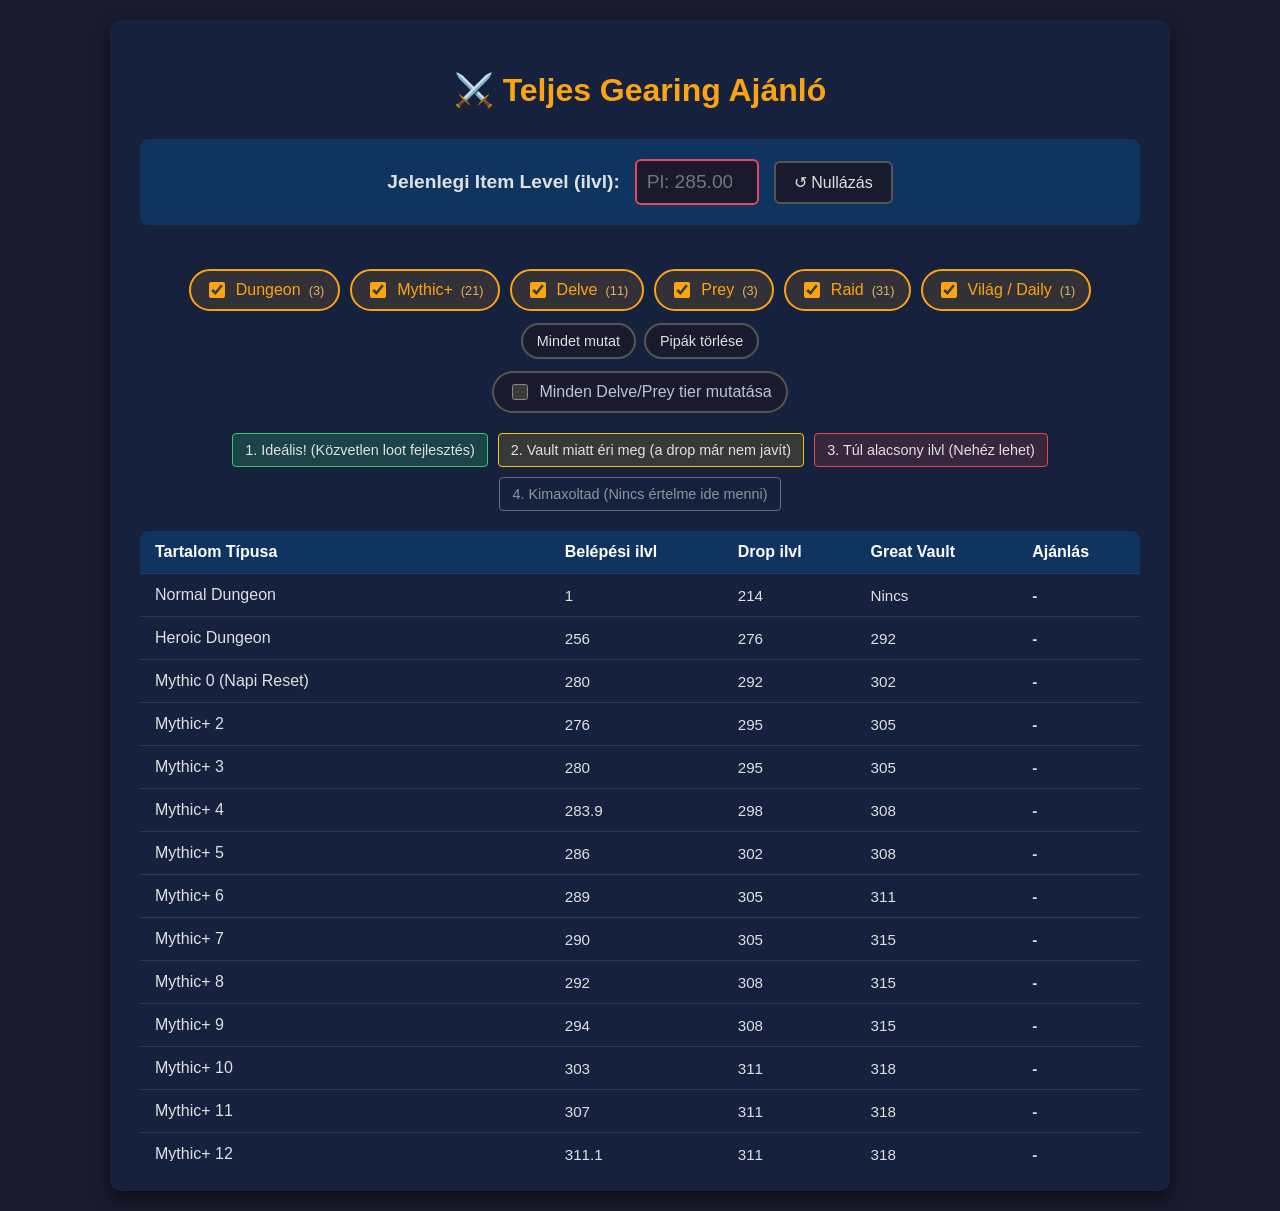
==== wow-gearing/wow-gearing-ajanlo-refaktoralt.html @ 21bc3367 "Add WoW gearing recommender HTML and ilvl statistics (live.csv, stat.csv) Co-Authored-By: Claude Opu" ====
<!DOCTYPE html>
<html lang="hu">
<head>
    <meta charset="UTF-8">
    <meta name="viewport" content="width=device-width, initial-scale=1.0">
    <meta name="color-scheme" content="dark">
    <title>WoW Gearing Ajánló (12.2)</title>
    <style>
        /* ============================================================
           Színek – egy helyen, a lap többi része csak ezekre hivatkozik
           ============================================================ */
        :root {
            --bg-base:      #1a1a2e;   /* lap háttere, gombok, beviteli mező */
            --bg-panel:     #16213e;   /* központi doboz */
            --bg-raised:    #0f3460;   /* ilvl-sáv, táblázatfejléc */
            --line:         #2a3a5a;
            --line-control: #555;
            --text:         #e0e0e0;
            --text-strong:  #fff;
            --text-soft:    #b8c4d4;
            --text-muted:   #95a5a6;
            --accent:       #fca311;
            --accent-soft:  rgba(252, 163, 17, 0.12);
            --accent-text:  #e0b25c;
            --danger:       #e94560;
        }

        /* Állapotszínek – a táblázat sorai és a jelmagyarázat is ezeket használja */
        [data-status="recommended"] { --status-color: #2ecc71; --status-bg: rgba(46, 204, 113, 0.2); }
        [data-status="vault"]       { --status-color: #f1c40f; --status-bg: rgba(241, 196, 15, 0.15); }
        [data-status="undergeared"] { --status-color: #e74c3c; --status-bg: rgba(231, 76, 60, 0.15); --status-opacity: 0.75; }
        [data-status="outgrown"]    { --status-color: #95a5a6; --status-opacity: 0.45; }

        /* ---- Alap elrendezés ---- */
        body {
            margin: 0;
            padding: 20px;
            font-family: 'Segoe UI', Tahoma, Geneva, Verdana, sans-serif;
            background-color: var(--bg-base);
            color: var(--text);
        }
        .container {
            max-width: 1000px;
            margin: 0 auto;
            padding: 30px;
            background-color: var(--bg-panel);
            border-radius: 12px;
            box-shadow: 0 8px 16px rgba(0, 0, 0, 0.5);
        }
        h1 {
            margin-bottom: 30px;
            text-align: center;
            color: var(--accent);
        }

        /* ---- Középre zárt, törő sávok (ilvl, szűrők, kapcsoló) ---- */
        .toolbar {
            display: flex;
            flex-wrap: wrap;
            justify-content: center;
            align-items: center;
            gap: 10px;
            margin-bottom: 12px;
        }
        .toolbar--tight {
            gap: 8px;
        }

        .ilvl-bar {
            gap: 15px;
            padding: 20px;
            background-color: var(--bg-raised);
            border-radius: 8px;
        }
        .ilvl-bar label {
            font-size: 1.2rem;
            font-weight: bold;
        }
        .ilvl-bar input {
            width: 100px;
            padding: 10px;
            font-size: 1.2rem;
            text-align: center;
            color: var(--text-strong);
            background-color: var(--bg-base);
            border: 2px solid var(--danger);
            border-radius: 6px;
        }
        .ilvl-bar input:focus-visible {
            outline: 2px solid transparent;   /* nagy kontrasztú módban ebből lesz látható fókuszkeret */
            box-shadow: 0 0 10px var(--danger);
        }
        .hint {
            min-height: 1.2em;
            margin-bottom: 12px;
            text-align: center;
            font-size: 0.9rem;
            color: var(--danger);
        }

        /* ---- Gombok és pipás chipek közös alapja ---- */
        .btn,
        .chip {
            border: 2px solid var(--line-control);
            background-color: var(--bg-base);
            color: var(--text);
            cursor: pointer;
            transition: border-color 0.2s, color 0.2s, background-color 0.2s;
        }

        .btn {
            padding: 10px 18px;
            font-size: 1rem;
            border-radius: 6px;
        }
        .btn--pill {
            padding: 8px 14px;
            font-size: 0.9rem;
            border-radius: 999px;
        }
        .btn:hover,
        .btn:focus-visible {
            border-color: var(--accent);
            color: var(--accent);
        }

        /* A chip kinézete közvetlenül a benne lévő checkboxot követi (:has), JS nélkül */
        .chip {
            display: inline-flex;
            align-items: center;
            gap: 8px;
            padding: 8px 14px;
            border-radius: 999px;
            color: var(--text-soft);
            user-select: none;
        }
        .chip:hover {
            border-color: var(--accent);
        }
        .chip:has(:checked) {
            border-color: var(--accent);
            color: var(--accent);
            background-color: var(--accent-soft);
        }
        .chip:has(:focus-visible) {
            box-shadow: 0 0 8px var(--accent);
        }
        .chip input {
            width: 16px;
            height: 16px;
            accent-color: var(--accent);
            cursor: pointer;
        }
        .chip .count {
            font-size: 0.8rem;
            color: var(--text-muted);
        }
        .chip:has(:checked) .count {
            color: var(--accent-text);
        }

        /* ---- Jelmagyarázat: ugyanazok a színek, mint a soroknál ---- */
        .legend {
            display: flex;
            flex-wrap: wrap;
            justify-content: center;
            gap: 10px;
            margin: 20px 0;
            padding: 0;
            list-style: none;
            font-size: 0.9rem;
        }
        .legend li {
            padding: 8px 12px;
            border: 1px solid var(--status-color);
            border-radius: 4px;
            background-color: var(--status-bg, transparent);
        }
        .legend li[data-status="outgrown"] {
            opacity: 0.6;   /* halvány, mint a sor, de olvasható marad */
        }

        /* ---- Táblázat ---- */
        .table-wrap {
            max-height: 70vh;
            overflow: auto;
            border-radius: 8px;
        }
        table {
            width: 100%;
            min-width: 640px;
            border-collapse: collapse;
        }
        th,
        td {
            padding: 12px 15px;
            text-align: left;
            border-bottom: 1px solid var(--line);
        }
        th {
            position: sticky;
            top: 0;
            z-index: 1;
            background-color: var(--bg-raised);
            color: var(--text-strong);
        }
        td + td {
            font-size: 0.95rem;   /* a név kivételével minden oszlop */
        }
        tr[data-status] {
            background-color: var(--status-bg, transparent);
            opacity: var(--status-opacity, 1);
        }
        .status-cell {
            font-weight: bold;
        }
        tr[data-status] .status-cell {
            color: var(--status-color);
        }
        .delta {
            display: block;
            font-size: 0.85rem;
            font-weight: normal;
            color: var(--text-soft);
        }
        .no-match td {
            padding: 24px 15px;
            text-align: center;
            color: var(--text-muted);
        }

        .visually-hidden {
            position: absolute;
            width: 1px;
            height: 1px;
            margin: -1px;
            padding: 0;
            border: 0;
            overflow: hidden;
            clip-path: inset(50%);
            white-space: nowrap;
        }

        @media (max-width: 600px) {
            body       { padding: 10px; }
            .container { padding: 16px; }
        }
    </style>
</head>
<body>

<main class="container">
    <h1>⚔️ Teljes Gearing Ajánló</h1>

    <div class="toolbar ilvl-bar">
        <label for="ilvlInput">Jelenlegi Item Level (ilvl):</label>
        <input type="number" id="ilvlInput" min="1" max="500" step="0.01"
               inputmode="decimal" placeholder="Pl: 285.00" aria-describedby="ilvlHint">
        <button type="button" class="btn" id="resetBtn" title="Mező ürítése">↺ Nullázás</button>
    </div>
    <p class="hint" id="ilvlHint" role="status"></p>

    <!-- A chipek a GROUPS adatból generálódnak -->
    <div class="toolbar" id="groupFilters" role="group" aria-label="Tartalomtípusok szűrése"></div>

    <div class="toolbar toolbar--tight">
        <button type="button" class="btn btn--pill" id="selectAllBtn">Mindet mutat</button>
        <button type="button" class="btn btn--pill" id="selectNoneBtn">Pipák törlése</button>
    </div>

    <div class="toolbar">
        <label class="chip">
            <input type="checkbox" id="showAllTiersInput">
            <span>Minden Delve/Prey tier mutatása</span>
        </label>
    </div>

    <!-- A jelmagyarázat a STATUS adatból generálódik -->
    <ul class="legend" id="legend" aria-label="Jelmagyarázat"></ul>

    <div class="table-wrap">
        <table>
            <caption class="visually-hidden">Tartalomtípusok belépési, drop és Great Vault item level értékei</caption>
            <thead>
                <tr>
                    <th scope="col">Tartalom Típusa</th>
                    <th scope="col">Belépési ilvl</th>
                    <th scope="col">Drop ilvl</th>
                    <th scope="col">Great Vault</th>
                    <th scope="col">Ajánlás</th>
                </tr>
            </thead>
            <tbody id="lootTableBody"></tbody>
        </table>
    </div>
    <p class="visually-hidden" id="resultSummary" role="status"></p>
</main>

<script type="module">
    // ============================================================
    // ADATOK
    // ------------------------------------------------------------
    // A GROUPS sorrendje = a szűrő-chipek és a táblázat alapsorrendje.
    //   tiered   : true → ilvl megadásakor csak a legjobb elérhető tier
    //              látszik, ezért a sorokat tier-sorrendben kell felvenni
    //
    // Egy sor mezői:
    //   entryMin : minimális belépési ilvl (0 = nincs korlát)
    //   dropMax  : a legmagasabb ilvl, amit dropból kaphatsz
    //   vaultMax : a legmagasabb ilvl, amit Vaultból kaphatsz
    //              (null = nincs érdemi Vault-plafon, a dropMax marad)
    // ============================================================
    const GROUPS = [
        {
            id: "dungeon", label: "Dungeon",
            rows: [
                { name: "Normal Dungeon",        entryMin: 0,   dropMax: 214, vaultMax: null },
                { name: "Heroic Dungeon",        entryMin: 256, dropMax: 276, vaultMax: 292 },
                { name: "Mythic 0 (Napi Reset)", entryMin: 280, dropMax: 292, vaultMax: 302 },
            ],
        },
        {
            id: "mplus", label: "Mythic+",
            rows: [
                { name: "Mythic+ 2",  entryMin: 276,    dropMax: 295, vaultMax: 305 },
                { name: "Mythic+ 3",  entryMin: 280,    dropMax: 295, vaultMax: 305 },
                { name: "Mythic+ 4",  entryMin: 283.9,    dropMax: 298, vaultMax: 308 },
                { name: "Mythic+ 5",  entryMin: 286,    dropMax: 302, vaultMax: 308 },
                { name: "Mythic+ 6",  entryMin: 289,    dropMax: 305, vaultMax: 311 },
                { name: "Mythic+ 7",  entryMin: 290,    dropMax: 305, vaultMax: 315 },
                { name: "Mythic+ 8",  entryMin: 292,    dropMax: 308, vaultMax: 315 },
                { name: "Mythic+ 9",  entryMin: 294,    dropMax: 308, vaultMax: 315 },
                { name: "Mythic+ 10", entryMin: 303,    dropMax: 311, vaultMax: 318 },
                { name: "Mythic+ 11", entryMin: 307,    dropMax: 311, vaultMax: 318 },
                { name: "Mythic+ 12", entryMin: 311.1,    dropMax: 311, vaultMax: 318 },
                { name: "Mythic+ 13", entryMin: 312.8,    dropMax: 311, vaultMax: 318 },
                { name: "Mythic+ 14", entryMin: 315.2,    dropMax: 311, vaultMax: 318 },
                { name: "Mythic+ 15", entryMin: 317.7,    dropMax: 311, vaultMax: 318 },
                { name: "Mythic+ 16", entryMin: 319,    dropMax: 311, vaultMax: 318 },
                { name: "Mythic+ 17", entryMin: 321,    dropMax: 311, vaultMax: 318 },
                { name: "Mythic+ 18", entryMin: 322.00, dropMax: 311, vaultMax: 318 },
                { name: "Mythic+ 19", entryMin: 323.90, dropMax: 311, vaultMax: 318 },
                { name: "Mythic+ 20", entryMin: 324.90, dropMax: 311, vaultMax: 318 },
                { name: "Mythic+ 21", entryMin: 326.00, dropMax: 311, vaultMax: 318 },
                { name: "Mythic+ 22", entryMin: 327.00, dropMax: 311, vaultMax: 318 },
            ],
        },
        {
            id: "delve", label: "Delve", tiered: true,
            rows: [
                { name: "Bountiful Delve Tier 1",  entryMin: 0,   dropMax: 266, vaultMax: 279 },
                { name: "Bountiful Delve Tier 2",  entryMin: 187, dropMax: 269, vaultMax: 282 },
                { name: "Bountiful Delve Tier 3",  entryMin: 200, dropMax: 272, vaultMax: 285 },
                { name: "Bountiful Delve Tier 4",  entryMin: 259, dropMax: 276, vaultMax: 289 },
                { name: "Bountiful Delve Tier 5",  entryMin: 268, dropMax: 279, vaultMax: 292 },
                { name: "Bountiful Delve Tier 6",  entryMin: 275, dropMax: 282, vaultMax: 298 },
                { name: "Bountiful Delve Tier 7",  entryMin: 281, dropMax: 292, vaultMax: 302 },
                { name: "Bountiful Delve Tier 8",  entryMin: 290, dropMax: 295, vaultMax: 305 },
                { name: "Bountiful Delve Tier 9",  entryMin: 296, dropMax: 295, vaultMax: 305 },
                { name: "Bountiful Delve Tier 10", entryMin: 303, dropMax: 295, vaultMax: 305 },
                { name: "Bountiful Delve Tier 11", entryMin: 309, dropMax: 295, vaultMax: 305 },
            ],
        },
        {
            id: "prey", label: "Prey", tiered: true,
            rows: [
                { name: "Prey - Normal",            entryMin: 250, dropMax: 266, vaultMax: 279 },
                { name: "Prey - Hard",              entryMin: 265, dropMax: 279, vaultMax: 292 },
                { name: "Prey - Nightmare (Szóló)", entryMin: 280, dropMax: 292, vaultMax: 305 },
            ],
        },
        {
            id: "raid", label: "Raid",
            rows: [
                { name: "Raid - LFR (Venomous Abyss)",           entryMin: 273, dropMax: 289, vaultMax: 292 },

                { name: "Raid - Nek'zali the Soulcoiler Normal", entryMin: 305.8, dropMax: 292, vaultMax: 305 },
                { name: "Raid - The Lost Explorers Normal",      entryMin: 305.1, dropMax: 295, vaultMax: 305 },
                { name: "Raid - Entombed Sentinels Normal",      entryMin: 304.8, dropMax: 295, vaultMax: 305 },
                { name: "Raid - Vashnik the Malignant Normal",   entryMin: 305, dropMax: 298, vaultMax: 305 },
                { name: "Raid - Sszorak Normal",                 entryMin: 305.6, dropMax: 298, vaultMax: 305 },
                { name: "Raid - The Twin Fangs Normal",          entryMin: 306, dropMax: 302, vaultMax: 305 },
                { name: "Raid - The Coiled Altar Normal",        entryMin: 309.8, dropMax: 302, vaultMax: 305 },
                { name: "Raid - Ula'tek Normal",                 entryMin: 310.8, dropMax: 302, vaultMax: 305 },
                { name: "Raid - Nymrissa Wavecaller Normal",     entryMin: 305.4, dropMax: 292, vaultMax: 305 },
                { name: "Raid - Kith'ix Normal",                 entryMin: 350, dropMax: 298, vaultMax: 305 },

                { name: "Raid - Nek'zali the Soulcoiler Heroic", entryMin: 317.2, dropMax: 305, vaultMax: 318 },
                { name: "Raid - The Lost Explorers Heroic",      entryMin: 317.3, dropMax: 308, vaultMax: 318 },
                { name: "Raid - Entombed Sentinels Heroic",      entryMin: 317.2, dropMax: 308, vaultMax: 318 },
                { name: "Raid - Vashnik the Malignant Heroic",   entryMin: 317.3, dropMax: 311, vaultMax: 318 },
                { name: "Raid - Sszorak Heroic",                 entryMin: 317.9, dropMax: 311, vaultMax: 318 },
                { name: "Raid - The Twin Fangs Heroic",          entryMin: 318.6, dropMax: 311, vaultMax: 318 },
                { name: "Raid - The Coiled Altar Heroic",        entryMin: 319.5, dropMax: 315, vaultMax: 318 },
                { name: "Raid - Ula'tek Heroic",                 entryMin: 320.2, dropMax: 315, vaultMax: 318 },
                { name: "Raid - Nymrissa Wavecaller Heroic",     entryMin: 316, dropMax: 305, vaultMax: 318 },
                { name: "Raid - Kith'ix Heroic",                 entryMin: 350, dropMax: 302, vaultMax: 318 },

                { name: "Raid - Nek'zali the Soulcoiler Mythic", entryMin: 322.1, dropMax: 318, vaultMax: 335 },
                { name: "Raid - The Lost Explorers Mythic",      entryMin: 322.2, dropMax: 321, vaultMax: 335 },
                { name: "Raid - Entombed Sentinels Mythic",      entryMin: 323.2, dropMax: 321, vaultMax: 335 },
                { name: "Raid - Vashnik the Malignant Mythic",   entryMin: 323.6, dropMax: 324, vaultMax: 335 },
                { name: "Raid - Sszorak Mythic",                 entryMin: 324.5, dropMax: 324, vaultMax: 335 },
                { name: "Raid - The Twin Fangs Mythic",          entryMin: 325.3, dropMax: 324, vaultMax: 335 },
                { name: "Raid - The Coiled Altar Mythic",        entryMin: 326.9, dropMax: 344, vaultMax: 344 },
                { name: "Raid - Ula'tek Mythic",                 entryMin: 329.6, dropMax: 344, vaultMax: 344 },
                { name: "Raid - Nymrissa Wavecaller Mythic",     entryMin: 322.7, dropMax: 318, vaultMax: 335 },
                { name: "Raid - Kith'ix Mythic",                 entryMin: 350, dropMax: 344, vaultMax: 305 },
            ],
        },
        {
            id: "world", label: "Világ / Daily",
            rows: [
                { name: "Daily quest reward", entryMin: 0, dropMax: 276, vaultMax: null },
            ],
        },
    ];

    // ============================================================
    // ÁLLAPOTOK – a táblázat és a jelmagyarázat is ebből épül.
    // A priority a rendezési sorrend és a jelmagyarázat számozása.
    // (A színek a CSS-ben vannak, [data-status="..."] alatt.)
    // ============================================================
    const STATUS = {
        recommended: { priority: 1, label: "Irány farmolni!",   legend: "Ideális! (Közvetlen loot fejlesztés)" },
        vault:       { priority: 2, label: "Csak Vaultért",     legend: "Vault miatt éri meg (a drop már nem javít)" },
        undergeared: { priority: 3, label: "Túl alacsony ilvl", legend: "Túl alacsony ilvl (Nehéz lehet)" },
        outgrown:    { priority: 4, label: "Túlfejlett vagy",   legend: "Kimaxoltad (Nincs értelme ide menni)" }
    };

    // ============================================================
    // LOGIKA – tiszta függvények, nem nyúlnak a DOM-hoz
    // ============================================================
    const vaultCeilingOf = (row) => row.vaultMax ?? row.dropMax;

    // Legfeljebb 2 tizedes, így nem jelenik meg lebegőpontos zaj (pl. 6.6299999999999955)
    const formatIlvl = (value) => String(Math.round(value * 100) / 100);

    // Egy sor értékelése adott ilvl mellett.
    // A gain a kategórián belüli rendezési súly (nagyobb = előrébb):
    //   recommended : mennyit ad még a drop
    //   vault       : mennyit ad még a Vault-plafon
    //   undergeared : negatív hiány → a legközelebbi cél kerül előre
    //   outgrown    : mindig <= 0 → a legmagasabb szintű tartalom elöl
    function evaluate(ilvl, row) {
        const ceiling = vaultCeilingOf(row);

        if (ilvl < row.entryMin) {
            const missing = row.entryMin - ilvl;
            return { status: "undergeared", gain: -missing, note: `${formatIlvl(missing)} ilvl hiányzik` };
        }
        if (ilvl < row.dropMax) {
            const gain = row.dropMax - ilvl;
            return { status: "recommended", gain, note: `dropból még +${formatIlvl(gain)} ilvl` };
        }
        if (ilvl < ceiling) {
            const gain = ceiling - ilvl;
            return { status: "vault", gain, note: `Vaultból még +${formatIlvl(gain)} ilvl` };
        }
        return { status: "outgrown", gain: ceiling - ilvl, note: "" };
    }

    // Tiered csoport legjobb elérhető tierje: az utolsó, aminek a belépési
    // ilvl-jét már eléred; ha egyiket sem, akkor az első.
    function bestReachableRow(group, ilvl) {
        return group.rows.findLast(row => ilvl >= row.entryMin) ?? group.rows[0];
    }

    // A megjelenítendő sorok szűrve, értékelve és rendezve
    function buildItems(ilvl, activeGroupIds, showAllTiers) {
        const collapseTiers = ilvl !== null && !showAllTiers;

        const rows = GROUPS
            .filter(group => activeGroupIds.has(group.id))
            .flatMap(group => collapseTiers && group.tiered ? [bestReachableRow(group, ilvl)] : group.rows);

        if (ilvl === null) {
            return rows.map(row => ({ row, status: null, note: "" }));   // nincs ilvl: adat-sorrend
        }

        return rows
            .map(row => ({ row, ...evaluate(ilvl, row) }))
            .sort((a, b) =>
                STATUS[a.status].priority - STATUS[b.status].priority ||   // 1. státusz-kategória
                b.gain - a.gain ||                                         // 2. kategórián belül a legnagyobb nyereség
                vaultCeilingOf(b.row) - vaultCeilingOf(a.row)              // 3. azonos nyereségnél a magasabb Vault-plafon
            );                                                             // teljes egyezésnél marad az adat-sorrend (stabil sort)
    }

    // ============================================================
    // DOM
    // ============================================================
    const byId = (id) => document.getElementById(id);

    const ilvlInput     = byId("ilvlInput");
    const ilvlHint      = byId("ilvlHint");
    const groupFilters  = byId("groupFilters");
    const showAllTiers  = byId("showAllTiersInput");
    const legend        = byId("legend");
    const tableBody     = byId("lootTableBody");
    const resultSummary = byId("resultSummary");

    // Az érvényes tartomány egyetlen forrása az input min/max attribútuma
    const MIN_ILVL = Number(ilvlInput.min);
    const MAX_ILVL = Number(ilvlInput.max);
    const RANGE_ERROR = `Adj meg egy ${MIN_ILVL.toFixed(2)} és ${MAX_ILVL.toFixed(2)} közötti item levelt.`;

    // Apró segéd elemek építéséhez. A szöveg textContent-ként kerül be,
    // így nem kell kézzel HTML-escape-elni.
    function h(tag, { dataset, ...props } = {}, ...children) {
        const el = Object.assign(document.createElement(tag), props);
        if (dataset) Object.assign(el.dataset, dataset);
        el.append(...children.filter(child => child != null));
        return el;
    }

    // Üres mező → nincs ilvl; hibás vagy tartományon kívüli érték → hibaüzenet
    function readIlvl() {
        const value = ilvlInput.valueAsNumber;   // üres vagy hibás bevitelnél NaN
        if (Number.isNaN(value)) {
            return { ilvl: null, error: ilvlInput.validity.badInput ? RANGE_ERROR : "" };
        }
        if (value < MIN_ILVL || value > MAX_ILVL) {
            return { ilvl: null, error: RANGE_ERROR };
        }
        return { ilvl: value, error: "" };
    }

    // A pipák állapota az egyetlen igazságforrás – nincs külön, kézzel szinkronizált Set
    function readActiveGroupIds() {
        const checked = groupFilters.querySelectorAll("input:checked");
        return new Set(Array.from(checked, box => box.value));
    }

    function renderGroupFilters() {
        groupFilters.replaceChildren(...GROUPS.map(group =>
            h("label", { className: "chip" },
                h("input", { type: "checkbox", value: group.id, checked: true }),
                h("span", {}, group.label),
                h("span", { className: "count" }, `(${group.rows.length})`)
            )
        ));
    }

    function renderLegend() {
        const statuses = Object.entries(STATUS).sort(([, a], [, b]) => a.priority - b.priority);
        legend.replaceChildren(...statuses.map(([key, status]) =>
            h("li", { dataset: { status: key } }, `${status.priority}. ${status.legend}`)
        ));
    }

    function renderRow({ row, status, note }) {
        return h("tr", { dataset: status ? { status } : null },
            h("td", {}, row.name),
            h("td", {}, formatIlvl(Math.max(row.entryMin, MIN_ILVL))),   // 0 (nincs korlát) → a legkisebb ilvl
            h("td", {}, formatIlvl(row.dropMax)),
            h("td", {}, row.vaultMax === null ? "Nincs" : formatIlvl(row.vaultMax)),
            h("td", { className: "status-cell" },
                status ? STATUS[status].label : "-",
                note ? h("span", { className: "delta" }, note) : null
            )
        );
    }

    function render() {
        const { ilvl, error } = readIlvl();
        const activeGroupIds = readActiveGroupIds();
        const items = buildItems(ilvl, activeGroupIds, showAllTiers.checked);

        ilvlHint.textContent = error;

        if (items.length === 0) {
            const message = activeGroupIds.size === 0
                ? "Nincs bepipálva egyetlen tartalomtípus sem. Válassz legalább egyet a szűrők közül."
                : "Erre a szűrésre nincs találat.";
            tableBody.replaceChildren(h("tr", { className: "no-match" }, h("td", { colSpan: 5 }, message)));
            resultSummary.textContent = message;
            return;
        }

        tableBody.replaceChildren(...items.map(renderRow));

        // Rövid összegzés képernyőolvasóknak (maga a táblázat nem "élő" régió,
        // különben minden billentyűleütésnél felolvasná az összes sort)
        const recommended = items.filter(item => item.status === "recommended").length;
        resultSummary.textContent = ilvl === null
            ? `${items.length} sor látható.`
            : `${items.length} sor látható, ebből ${recommended} ajánlott.`;
    }

    // ============================================================
    // ESEMÉNYEK
    // ============================================================
    function debounce(fn, delay = 150) {
        let timer;
        return (...args) => {
            clearTimeout(timer);
            timer = setTimeout(() => fn(...args), delay);
        };
    }

    function setAllGroups(checked) {
        groupFilters.querySelectorAll("input").forEach(box => { box.checked = checked; });
        render();
    }

    // Gépelés közben csak újraszámolunk. A mezőt csak véglegesítéskor
    // (Enter, fókuszvesztés, léptető nyíl) formázzuk 2 tizedesre, különben
    // a félkész számot írnánk át (pl. "28" → "28.00", és a "285"-ből "28.005" lenne).
    ilvlInput.addEventListener("input", debounce(render));
    ilvlInput.addEventListener("change", () => {
        const { ilvl } = readIlvl();
        if (ilvl !== null) ilvlInput.value = ilvl.toFixed(2);
        render();
    });

    groupFilters.addEventListener("change", render);
    showAllTiers.addEventListener("change", render);

    byId("selectAllBtn").addEventListener("click", () => setAllGroups(true));
    byId("selectNoneBtn").addEventListener("click", () => setAllGroups(false));

    byId("resetBtn").addEventListener("click", () => {
        ilvlInput.value = "";
        render();
        ilvlInput.focus();
    });

    renderGroupFilters();
    renderLegend();
    render();
</script>

</body>
</html>
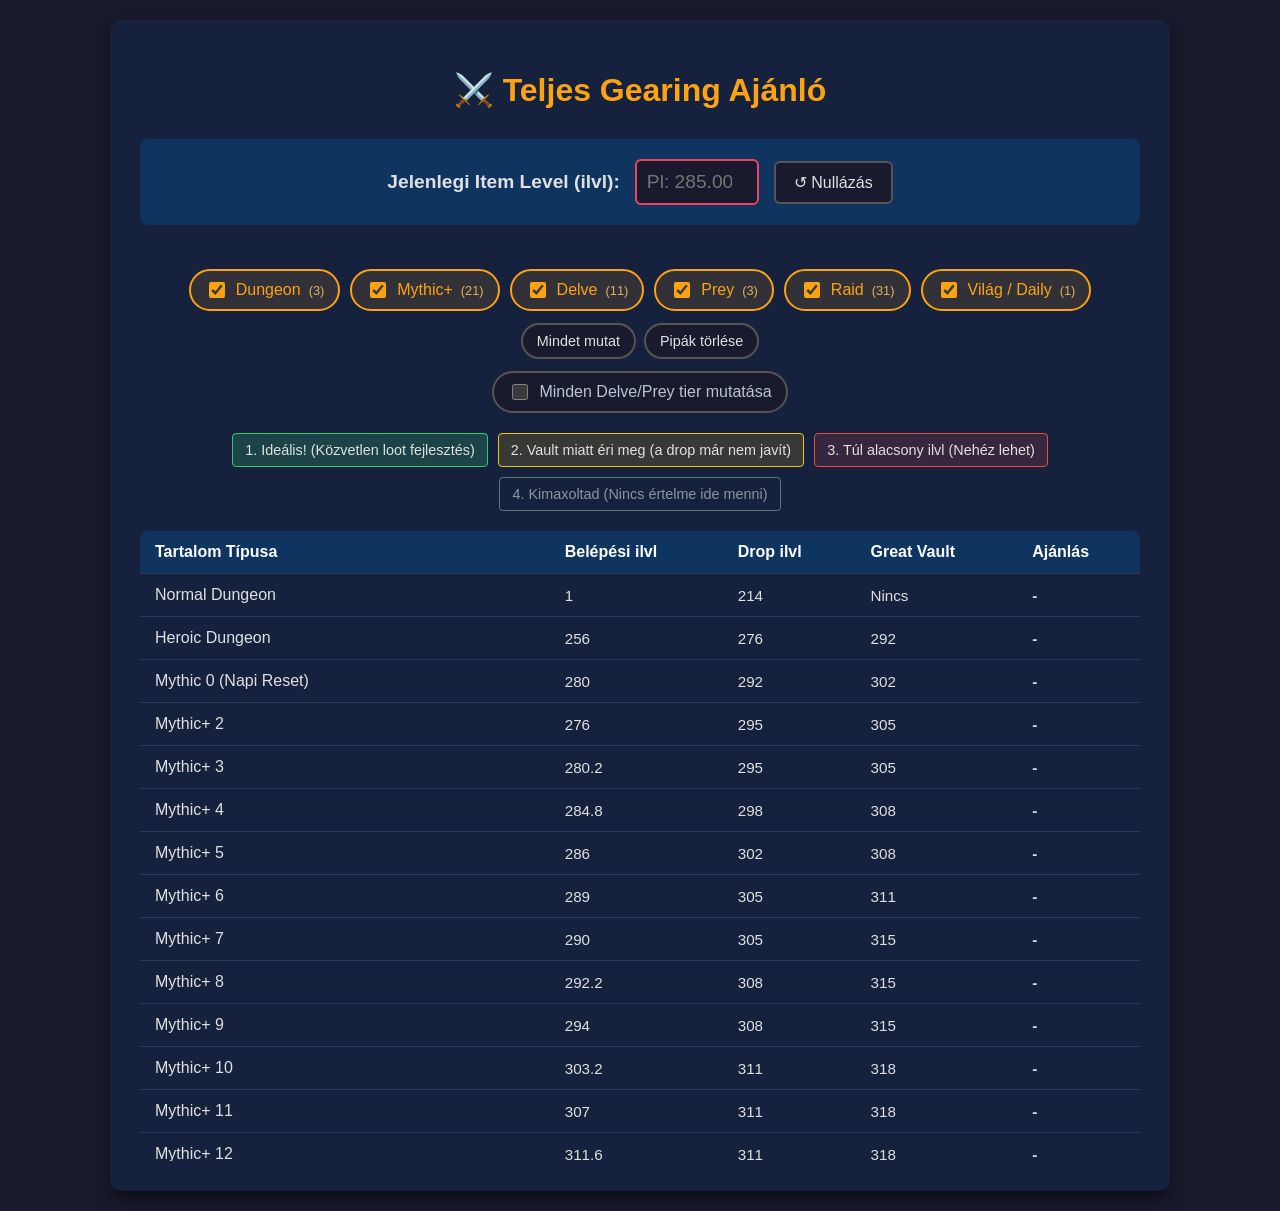
==== commit e10ee35e: "Add entryMin updater script and refresh values from 25th percentile data update_entry_min.py sets en" ====
--- a/wow-gearing/wow-gearing-ajanlo-refaktoralt.html
+++ b/wow-gearing/wow-gearing-ajanlo-refaktoralt.html
@@ -323,19 +323,19 @@
             id: "mplus", label: "Mythic+",
             rows: [
                 { name: "Mythic+ 2",  entryMin: 276,    dropMax: 295, vaultMax: 305 },
-                { name: "Mythic+ 3",  entryMin: 280,    dropMax: 295, vaultMax: 305 },
-                { name: "Mythic+ 4",  entryMin: 283.9,    dropMax: 298, vaultMax: 308 },
+                { name: "Mythic+ 3",  entryMin: 280.2,    dropMax: 295, vaultMax: 305 },
+                { name: "Mythic+ 4",  entryMin: 284.8,    dropMax: 298, vaultMax: 308 },
                 { name: "Mythic+ 5",  entryMin: 286,    dropMax: 302, vaultMax: 308 },
                 { name: "Mythic+ 6",  entryMin: 289,    dropMax: 305, vaultMax: 311 },
                 { name: "Mythic+ 7",  entryMin: 290,    dropMax: 305, vaultMax: 315 },
-                { name: "Mythic+ 8",  entryMin: 292,    dropMax: 308, vaultMax: 315 },
+                { name: "Mythic+ 8",  entryMin: 292.2,    dropMax: 308, vaultMax: 315 },
                 { name: "Mythic+ 9",  entryMin: 294,    dropMax: 308, vaultMax: 315 },
-                { name: "Mythic+ 10", entryMin: 303,    dropMax: 311, vaultMax: 318 },
+                { name: "Mythic+ 10", entryMin: 303.2,    dropMax: 311, vaultMax: 318 },
                 { name: "Mythic+ 11", entryMin: 307,    dropMax: 311, vaultMax: 318 },
-                { name: "Mythic+ 12", entryMin: 311.1,    dropMax: 311, vaultMax: 318 },
-                { name: "Mythic+ 13", entryMin: 312.8,    dropMax: 311, vaultMax: 318 },
-                { name: "Mythic+ 14", entryMin: 315.2,    dropMax: 311, vaultMax: 318 },
-                { name: "Mythic+ 15", entryMin: 317.7,    dropMax: 311, vaultMax: 318 },
+                { name: "Mythic+ 12", entryMin: 311.6,    dropMax: 311, vaultMax: 318 },
+                { name: "Mythic+ 13", entryMin: 313,    dropMax: 311, vaultMax: 318 },
+                { name: "Mythic+ 14", entryMin: 315.6,    dropMax: 311, vaultMax: 318 },
+                { name: "Mythic+ 15", entryMin: 317.6,    dropMax: 311, vaultMax: 318 },
                 { name: "Mythic+ 16", entryMin: 319,    dropMax: 311, vaultMax: 318 },
                 { name: "Mythic+ 17", entryMin: 321,    dropMax: 311, vaultMax: 318 },
                 { name: "Mythic+ 18", entryMin: 322.00, dropMax: 311, vaultMax: 318 },
@@ -374,37 +374,37 @@
             rows: [
                 { name: "Raid - LFR (Venomous Abyss)",           entryMin: 273, dropMax: 289, vaultMax: 292 },
 
-                { name: "Raid - Nek'zali the Soulcoiler Normal", entryMin: 305.8, dropMax: 292, vaultMax: 305 },
-                { name: "Raid - The Lost Explorers Normal",      entryMin: 305.1, dropMax: 295, vaultMax: 305 },
-                { name: "Raid - Entombed Sentinels Normal",      entryMin: 304.8, dropMax: 295, vaultMax: 305 },
-                { name: "Raid - Vashnik the Malignant Normal",   entryMin: 305, dropMax: 298, vaultMax: 305 },
-                { name: "Raid - Sszorak Normal",                 entryMin: 305.6, dropMax: 298, vaultMax: 305 },
-                { name: "Raid - The Twin Fangs Normal",          entryMin: 306, dropMax: 302, vaultMax: 305 },
-                { name: "Raid - The Coiled Altar Normal",        entryMin: 309.8, dropMax: 302, vaultMax: 305 },
-                { name: "Raid - Ula'tek Normal",                 entryMin: 310.8, dropMax: 302, vaultMax: 305 },
-                { name: "Raid - Nymrissa Wavecaller Normal",     entryMin: 305.4, dropMax: 292, vaultMax: 305 },
+                { name: "Raid - Nek'zali the Soulcoiler Normal", entryMin: 301.8, dropMax: 292, vaultMax: 305 },
+                { name: "Raid - The Lost Explorers Normal",      entryMin: 301.7, dropMax: 295, vaultMax: 305 },
+                { name: "Raid - Entombed Sentinels Normal",      entryMin: 301.1, dropMax: 295, vaultMax: 305 },
+                { name: "Raid - Vashnik the Malignant Normal",   entryMin: 301.5, dropMax: 298, vaultMax: 305 },
+                { name: "Raid - Sszorak Normal",                 entryMin: 302, dropMax: 298, vaultMax: 305 },
+                { name: "Raid - The Twin Fangs Normal",          entryMin: 302.6, dropMax: 302, vaultMax: 305 },
+                { name: "Raid - The Coiled Altar Normal",        entryMin: 306.5, dropMax: 302, vaultMax: 305 },
+                { name: "Raid - Ula'tek Normal",                 entryMin: 307.4, dropMax: 302, vaultMax: 305 },
+                { name: "Raid - Nymrissa Wavecaller Normal",     entryMin: 299.1, dropMax: 292, vaultMax: 305 },
                 { name: "Raid - Kith'ix Normal",                 entryMin: 350, dropMax: 298, vaultMax: 305 },
 
-                { name: "Raid - Nek'zali the Soulcoiler Heroic", entryMin: 317.2, dropMax: 305, vaultMax: 318 },
-                { name: "Raid - The Lost Explorers Heroic",      entryMin: 317.3, dropMax: 308, vaultMax: 318 },
-                { name: "Raid - Entombed Sentinels Heroic",      entryMin: 317.2, dropMax: 308, vaultMax: 318 },
-                { name: "Raid - Vashnik the Malignant Heroic",   entryMin: 317.3, dropMax: 311, vaultMax: 318 },
-                { name: "Raid - Sszorak Heroic",                 entryMin: 317.9, dropMax: 311, vaultMax: 318 },
-                { name: "Raid - The Twin Fangs Heroic",          entryMin: 318.6, dropMax: 311, vaultMax: 318 },
-                { name: "Raid - The Coiled Altar Heroic",        entryMin: 319.5, dropMax: 315, vaultMax: 318 },
-                { name: "Raid - Ula'tek Heroic",                 entryMin: 320.2, dropMax: 315, vaultMax: 318 },
-                { name: "Raid - Nymrissa Wavecaller Heroic",     entryMin: 316, dropMax: 305, vaultMax: 318 },
+                { name: "Raid - Nek'zali the Soulcoiler Heroic", entryMin: 315.1, dropMax: 305, vaultMax: 318 },
+                { name: "Raid - The Lost Explorers Heroic",      entryMin: 315.3, dropMax: 308, vaultMax: 318 },
+                { name: "Raid - Entombed Sentinels Heroic",      entryMin: 315.3, dropMax: 308, vaultMax: 318 },
+                { name: "Raid - Vashnik the Malignant Heroic",   entryMin: 315.3, dropMax: 311, vaultMax: 318 },
+                { name: "Raid - Sszorak Heroic",                 entryMin: 315.9, dropMax: 311, vaultMax: 318 },
+                { name: "Raid - The Twin Fangs Heroic",          entryMin: 316.7, dropMax: 311, vaultMax: 318 },
+                { name: "Raid - The Coiled Altar Heroic",        entryMin: 318, dropMax: 315, vaultMax: 318 },
+                { name: "Raid - Ula'tek Heroic",                 entryMin: 318.3, dropMax: 315, vaultMax: 318 },
+                { name: "Raid - Nymrissa Wavecaller Heroic",     entryMin: 313.5, dropMax: 305, vaultMax: 318 },
                 { name: "Raid - Kith'ix Heroic",                 entryMin: 350, dropMax: 302, vaultMax: 318 },
 
-                { name: "Raid - Nek'zali the Soulcoiler Mythic", entryMin: 322.1, dropMax: 318, vaultMax: 335 },
-                { name: "Raid - The Lost Explorers Mythic",      entryMin: 322.2, dropMax: 321, vaultMax: 335 },
-                { name: "Raid - Entombed Sentinels Mythic",      entryMin: 323.2, dropMax: 321, vaultMax: 335 },
-                { name: "Raid - Vashnik the Malignant Mythic",   entryMin: 323.6, dropMax: 324, vaultMax: 335 },
-                { name: "Raid - Sszorak Mythic",                 entryMin: 324.5, dropMax: 324, vaultMax: 335 },
-                { name: "Raid - The Twin Fangs Mythic",          entryMin: 325.3, dropMax: 324, vaultMax: 335 },
-                { name: "Raid - The Coiled Altar Mythic",        entryMin: 326.9, dropMax: 344, vaultMax: 344 },
+                { name: "Raid - Nek'zali the Soulcoiler Mythic", entryMin: 321.4, dropMax: 318, vaultMax: 335 },
+                { name: "Raid - The Lost Explorers Mythic",      entryMin: 321.6, dropMax: 321, vaultMax: 335 },
+                { name: "Raid - Entombed Sentinels Mythic",      entryMin: 322.6, dropMax: 321, vaultMax: 335 },
+                { name: "Raid - Vashnik the Malignant Mythic",   entryMin: 323.1, dropMax: 324, vaultMax: 335 },
+                { name: "Raid - Sszorak Mythic",                 entryMin: 324.3, dropMax: 324, vaultMax: 335 },
+                { name: "Raid - The Twin Fangs Mythic",          entryMin: 325.1, dropMax: 324, vaultMax: 335 },
+                { name: "Raid - The Coiled Altar Mythic",        entryMin: 327.4, dropMax: 344, vaultMax: 344 },
                 { name: "Raid - Ula'tek Mythic",                 entryMin: 329.6, dropMax: 344, vaultMax: 344 },
-                { name: "Raid - Nymrissa Wavecaller Mythic",     entryMin: 322.7, dropMax: 318, vaultMax: 335 },
+                { name: "Raid - Nymrissa Wavecaller Mythic",     entryMin: 322, dropMax: 318, vaultMax: 335 },
                 { name: "Raid - Kith'ix Mythic",                 entryMin: 350, dropMax: 344, vaultMax: 305 },
             ],
         },
